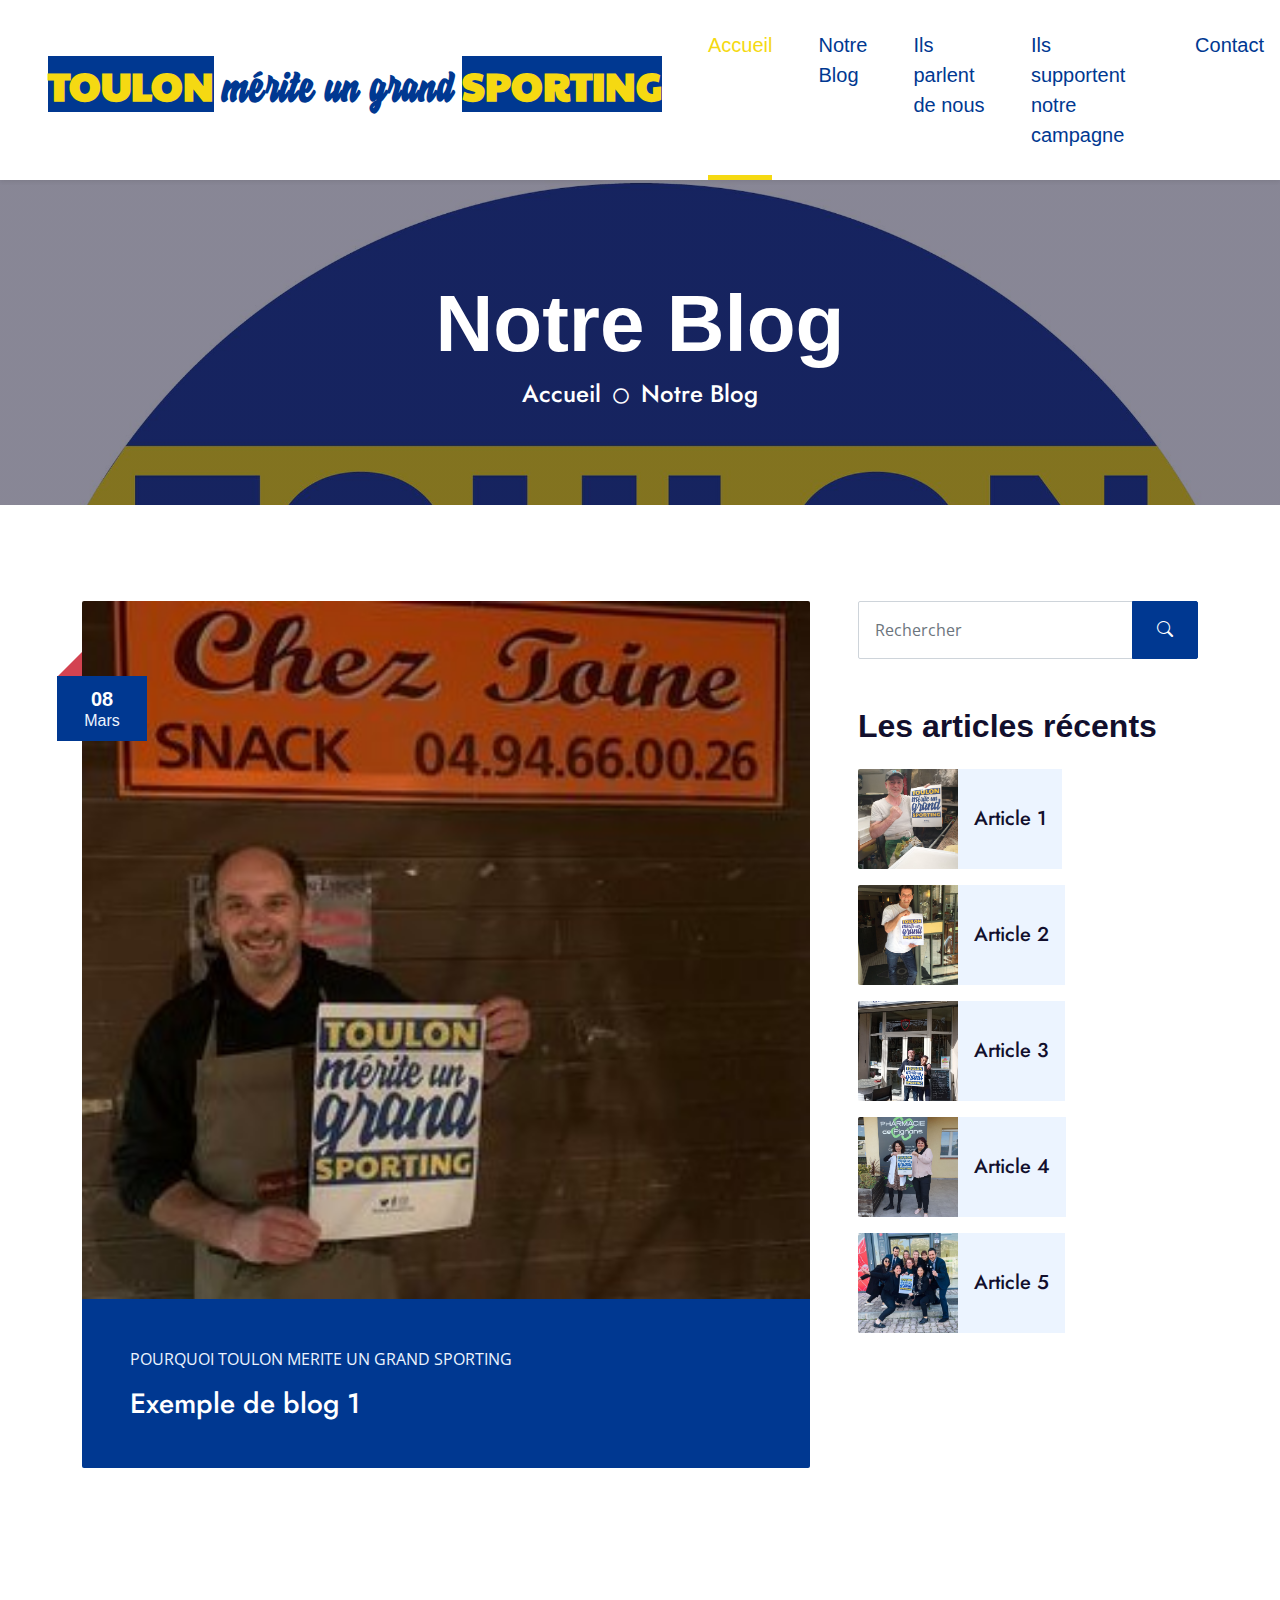
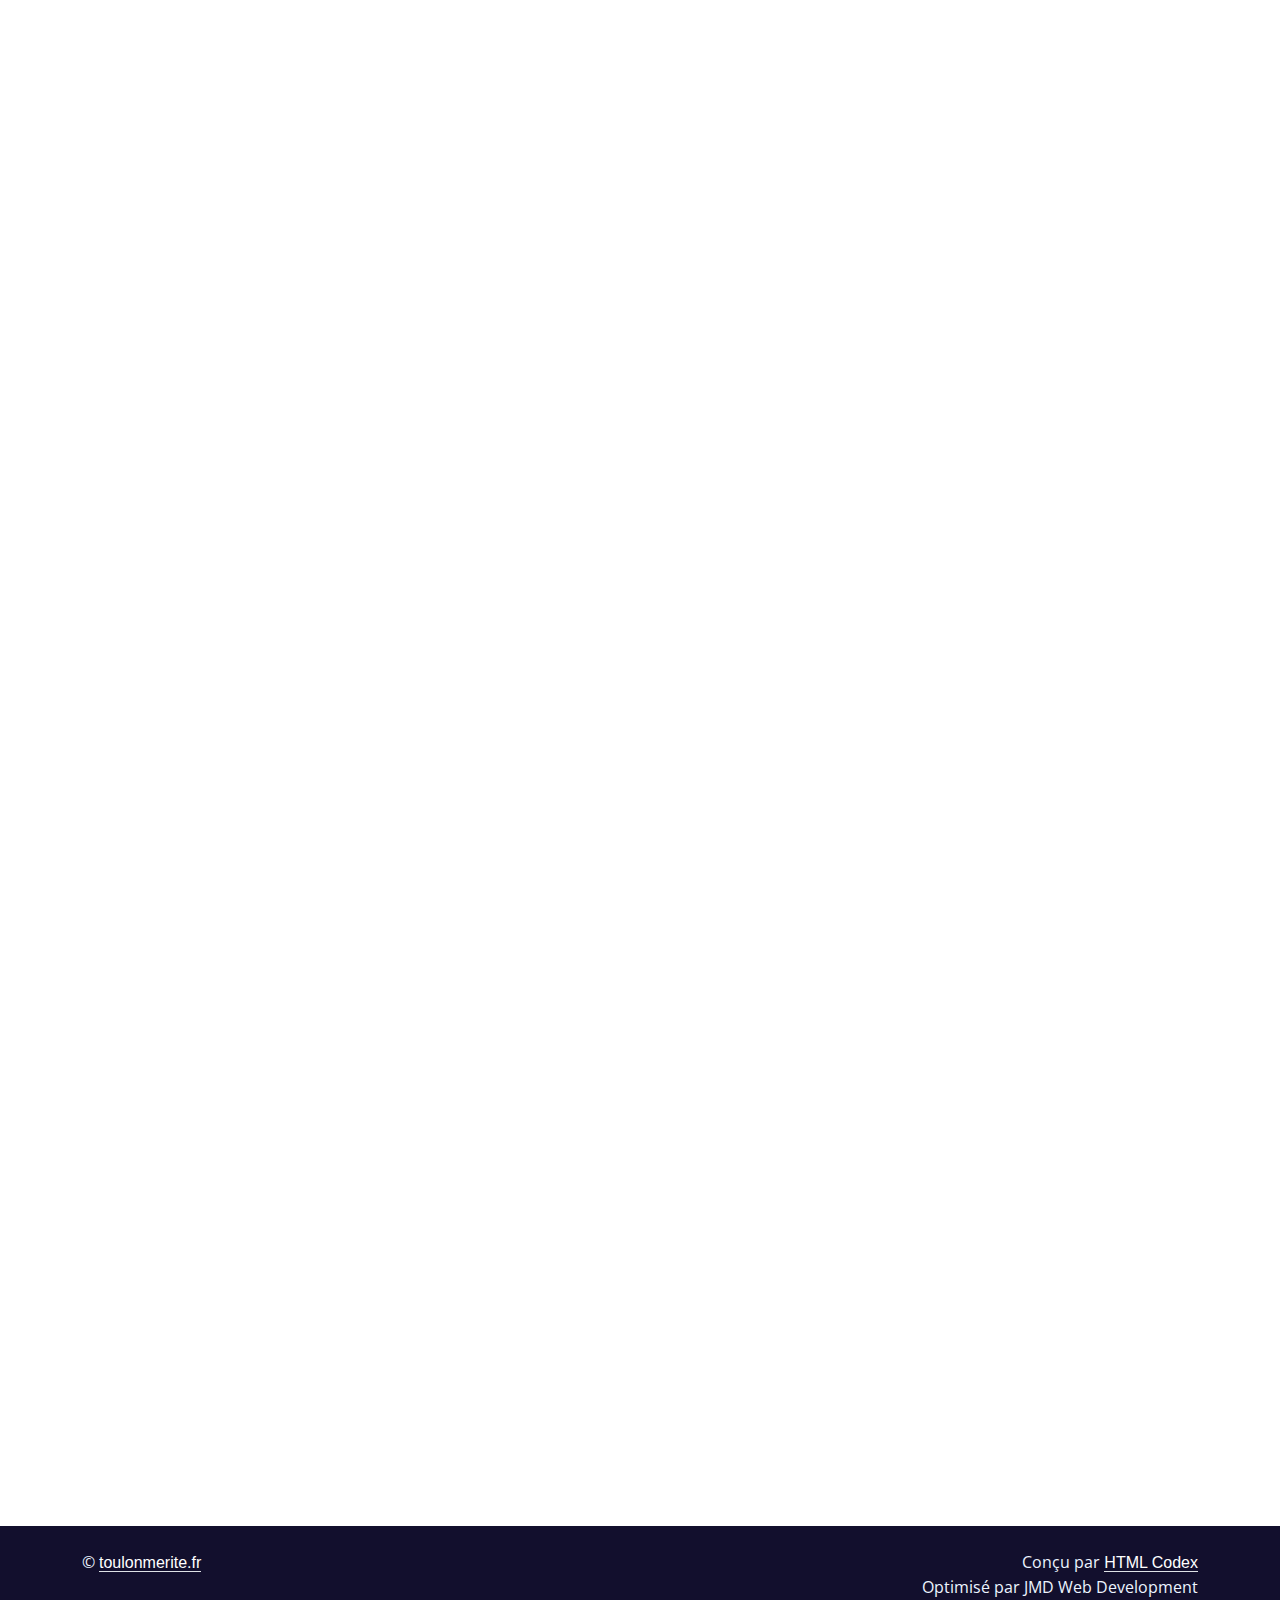
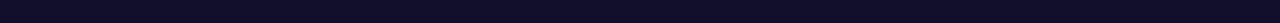
==== cctv-website-template/blog.html @ 02093b47 "Setup Toulon Merite" ====
<!DOCTYPE html>
<html lang="en">

<head>
    <meta charset="utf-8">
    <title>Toulon mérite un grand Sporting</title>
    <meta content="width=device-width, initial-scale=1.0" name="viewport">
    <meta content="Free HTML Templates" name="keywords">
    <meta content="Free HTML Templates" name="description">

    <!-- Favicon -->
    <link href="img/favicon.ico" rel="icon">

    <!-- Google Web Fonts -->
    <link rel="preconnect" href="https://fonts.gstatic.com">
    <link href="https://fonts.googleapis.com/css2?family=Jost:wght@500;600;700&family=Open+Sans:wght@400;600&display=swap" rel="stylesheet">
    <link rel="preconnect" href="https://fonts.googleapis.com"> <link rel="preconnect" href="https://fonts.gstatic.com" crossorigin>
    <link href="https://fonts.googleapis.com/css2?family=Paytone+One&display=swap" rel="stylesheet"> 

    <!-- Icon Font Stylesheet -->
    <link href="https://cdnjs.cloudflare.com/ajax/libs/font-awesome/5.10.0/css/all.min.css" rel="stylesheet">
    <link href="https://cdn.jsdelivr.net/npm/bootstrap-icons@1.4.1/font/bootstrap-icons.css" rel="stylesheet">
    <link href="lib/flaticon/font/flaticon.css" rel="stylesheet">
    <link href="lib/flaticon/font/stylesheet.css" rel="stylesheet">
    
    

    <!-- Libraries Stylesheet -->
    <link href="lib/owlcarousel/assets/owl.carousel.min.css" rel="stylesheet">
    <link href="lib/animate/animate.min.css" rel="stylesheet">

    <!-- Customized Bootstrap Stylesheet -->
    <link href="css/bootstrap.min.css" rel="stylesheet">

    <!-- Template Stylesheet -->
    <link href="css/style.css" rel="stylesheet">
</head>

<body>
    <!-- Navbar Start -->
    <nav class="navbar navbar-expand-lg bg-white navbar-light shadow-sm py-3 py-lg-0 px-3 px-lg-0">
        <a href="index.html" class="navbar-brand ms-lg-5">
            <h1 class="title-header"><span class="title-header-secondary">TOULON</span> <span id="title-header-spacing">mérite un grand</span> <span class="title-header-secondary">SPORTING</span></h1>
        </a>
        <button class="navbar-toggler" type="button" data-bs-toggle="collapse" data-bs-target="#navbarCollapse">
            <span class="navbar-toggler-icon"></span>
        </button>
        <div class="collapse navbar-collapse" id="navbarCollapse">
            <div class="navbar-nav ms-auto py-0">
                <a href="index.html" class="nav-item nav-link active">Accueil</a>
                <a href="blog.html" class="nav-item nav-link">Notre Blog</a>
                <a href="service.html" class="nav-item nav-link">Ils parlent de nous</a>
                <a href="service.html" class="nav-item nav-link">Ils supportent notre campagne</a>
                <!-- <div class="nav-item dropdown">
                    <a href="#" class="nav-link dropdown-toggle" data-bs-toggle="dropdown">Pages</a>
                    <div class="dropdown-menu m-0">
                        <a href="price.html" class="dropdown-item">Pricing Plan</a>
                        <a href="blog.html" class="dropdown-item">Blog Grid</a>
                        <a href="detail.html" class="dropdown-item">Blog Detail</a>
                        <a href="team.html" class="dropdown-item">The Team</a>
                        <a href="testimonial.html" class="dropdown-item">Testimonial</a>
                    </div>
                </div> -->
                <a href="contact.html" class="nav-item nav-link">Contact</a>
                <!-- <a href="tel:+123456789" class="nav-item nav-link nav-contact bg-secondary text-white px-5 ms-lg-5"><i class="bi bi-telephone-outbound me-2"></i>+123 456 789</a> -->
            </div>
        </div>
    </nav>
    <!-- Navbar End -->


    <!-- Hero Start -->
    <div class="container-fluid bg-primary p-5 hero-header mb-5">
        <div class="row py-5">
            <div class="col-12 text-center">
                <h1 class="display-1 text-white animated zoomIn">Notre Blog</h1>
                <a href="/index.html" class="h4 text-white">Accueil</a>
                <i class="far fa-circle text-white px-2"></i>
                <a href="blog.html" class="h4 text-white">Notre Blog</a>
            </div>
        </div>
    </div>
    <!-- Hero End -->


    <!-- Blog Start -->
    <div class="container py-5 wow fadeInUp" data-wow-delay="0.1s">
        <div class="row g-5">
            <!-- Blog list Start -->
            <div class="col-lg-8">
                <div class="row g-5">
                    <div class="col-12 wow slideInUp" data-wow-delay="0.1s">
                        <div class="blog-item">
                            <div class="position-relative">
                                <img class="img-fluid w-100 rounded-top" src="img/blog-1.jpg" alt="">
                                <div class="blog-date">
                                    <h5 class="text-white fw-bold mb-0">08</h5>
                                    <h6 class="text-light mb-0">Mars</h6>
                                </div>
                            </div>
                            <div class="blog-background rounded-bottom p-5">
                                <div class="d-flex mb-3">
                                    <!-- <span class="text-light text-uppercase">Admin</span>
                                    <span class="text-light px-2">|</span> -->
                                    <span class="text-light text-uppercase">Pourquoi Toulon merite un grand sporting</span>
                                </div>
                                <a class="h3 m-0 text-white" href="detail.html">Exemple de blog 1</a>
                            </div>
                        </div>
                    </div>
                    <div class="col-12 wow slideInUp" data-wow-delay="0.1s">
                        <div class="blog-item">
                            <div class="position-relative">
                                <img class="img-fluid w-100 rounded-top" src="img/blog-2.jpg" alt="">
                                <div class="blog-date">
                                    <h5 class="text-white fw-bold mb-0">01</h5>
                                    <h6 class="text-light mb-0">Mars</h6>
                                </div>
                            </div>
                            <div class="blog-background rounded-bottom p-5">
                                <div class="d-flex mb-3">
                                    <!-- <span class="text-light text-uppercase">Admin</span>
                                    <span class="text-light px-2">|</span> -->
                                    <span class="text-light text-uppercase">Quels sont les solutions ? </span>
                                </div>
                                <a class="h3 m-0 text-white" href="">Exemple de blog 2</a>
                            </div>
                        </div>
                    </div>
                    <!-- <div class="col-12 wow slideInUp" data-wow-delay="0.1s">
                        <div class="blog-item">
                            <div class="position-relative">
                                <img class="img-fluid w-100 rounded-top" src="img/blog-1.jpg" alt="">
                                <div class="blog-date">
                                    <h5 class="text-white fw-bold mb-0">01</h5>
                                    <h6 class="text-light mb-0">January</h6>
                                </div>
                            </div>
                            <div class="bg-primary rounded-bottom p-5">
                                <div class="d-flex mb-3">
                                    <span class="text-light text-uppercase">Admin</span>
                                    <span class="text-light px-2">|</span>
                                    <span class="text-light text-uppercase">Web Design</span>
                                </div>
                                <a class="h3 m-0 text-white" href="">Kasd dolor lorem sit justo rebum stet justo elitr dolor amet sit</a>
                            </div>
                        </div>
                    </div> -->
                    <div class="col-12 wow slideInUp" data-wow-delay="0.1s">
                        <nav aria-label="Page navigation">
                          <ul class="pagination pagination-lg m-0">
                            <li class="page-item disabled">
                              <a class="page-link rounded-0" href="#" aria-label="Previous">
                                <span aria-hidden="true"><i class="bi bi-arrow-left"></i></span>
                              </a>
                            </li>
                            <li class="page-item active"><a class="page-link" href="#">1</a></li>
                            <li class="page-item"><a class="page-link" href="#">2</a></li>
                            <li class="page-item"><a class="page-link" href="#">3</a></li>
                            <li class="page-item">
                              <a class="page-link rounded-0" href="#" aria-label="Next">
                                <span aria-hidden="true"><i class="bi bi-arrow-right"></i></span>
                              </a>
                            </li>
                          </ul>
                        </nav>
                    </div>
                </div>
            </div>
            <!-- Blog list End -->

            <!-- Sidebar Start -->
            <div class="col-lg-4">
                <!-- Search Form Start -->
                <div class="mb-5">
                    <div class="input-group">
                        <input type="text" class="form-control p-3" placeholder="Rechercher">
                        <button class="btn btn-primary px-4"><i class="bi bi-search"></i></button>
                    </div>
                </div>
                <!-- Search Form End -->

                <!-- Category Start -->
                <!-- <div class="mb-5">
                    <h2 class="mb-4">Categories</h2>
                    <div class="d-flex flex-column justify-content-start">
                        <a class="h5 bg-light rounded py-2 px-3 mb-2" href="#"><i class="bi bi-arrow-right me-2"></i>Web Design</a>
                        <a class="h5 bg-light rounded py-2 px-3 mb-2" href="#"><i class="bi bi-arrow-right me-2"></i>Web Development</a>
                        <a class="h5 bg-light rounded py-2 px-3 mb-2" href="#"><i class="bi bi-arrow-right me-2"></i>Web Development</a>
                        <a class="h5 bg-light rounded py-2 px-3 mb-2" href="#"><i class="bi bi-arrow-right me-2"></i>Keyword Research</a>
                        <a class="h5 bg-light rounded py-2 px-3 mb-2" href="#"><i class="bi bi-arrow-right me-2"></i>Email Marketing</a>
                    </div>
                </div> -->
                <!-- Category End -->

                <!-- Recent Post Start -->
                <div class="mb-5">
                    <h2 class="mb-4">Les articles récents</h2>
                    <div class="d-flex rounded overflow-hidden mb-3">
                        <img class="img-fluid" src="img/Supporter 8.jpg" style="width: 100px; height: 100px; object-fit: cover;" alt="">
                        <a href="" class="h5 d-flex align-items-center bg-light px-3 mb-0">Article 1
                        </a>
                    </div>
                    <div class="d-flex rounded overflow-hidden mb-3">
                        <img class="img-fluid" src="img/Supporter 9.jpg" style="width: 100px; height: 100px; object-fit: cover;" alt="">
                        <a href="" class="h5 d-flex align-items-center bg-light px-3 mb-0">Article 2
                        </a>
                    </div>
                    <div class="d-flex rounded overflow-hidden mb-3">
                        <img class="img-fluid" src="img/Supporter 10.jpg" style="width: 100px; height: 100px; object-fit: cover;" alt="">
                        <a href="" class="h5 d-flex align-items-center bg-light px-3 mb-0">Article 3
                        </a>
                    </div>
                    <div class="d-flex rounded overflow-hidden mb-3">
                        <img class="img-fluid" src="img/Supporter 11.jpg" style="width: 100px; height: 100px; object-fit: cover;" alt="">
                        <a href="" class="h5 d-flex align-items-center bg-light px-3 mb-0">Article 4
                        </a>
                    </div>
                    <div class="d-flex rounded overflow-hidden mb-3">
                        <img class="img-fluid" src="img/Supporter 12.jpg" style="width: 100px; height: 100px; object-fit: cover;" alt="">
                        <a href="" class="h5 d-flex align-items-center bg-light px-3 mb-0">Article 5
                        </a>
                    </div>
                </div>
                <!-- Recent Post End -->

               

                <!-- Tags Start -->
                <!-- <div class="mb-5">
                    <h2 class="mb-4">Tag Cloud</h2>
                    <div class="d-flex flex-wrap m-n1">
                        <a href="" class="btn btn-light m-1">Design</a>
                        <a href="" class="btn btn-light m-1">Development</a>
                        <a href="" class="btn btn-light m-1">Marketing</a>
                        <a href="" class="btn btn-light m-1">SEO</a>
                        <a href="" class="btn btn-light m-1">Writing</a>
                        <a href="" class="btn btn-light m-1">Consulting</a>
                        <a href="" class="btn btn-light m-1">Design</a>
                        <a href="" class="btn btn-light m-1">Development</a>
                        <a href="" class="btn btn-light m-1">Marketing</a>
                        <a href="" class="btn btn-light m-1">SEO</a>
                        <a href="" class="btn btn-light m-1">Writing</a>
                        <a href="" class="btn btn-light m-1">Consulting</a>
                    </div>
                </div> -->
                <!-- Tags End -->

               
            </div>
            <!-- Sidebar End -->
        </div>
    </div>
    <!-- Blog End -->


    <!-- Footer Start -->
    <div class="container-fluid bg-dark text-light mt-5 py-5 wow fadeInUp" data-wow-delay="0.1s">
        <div class="container pt-5">
            <div class="row g-5">
                <div class="col-lg-3 col-md-6">
                    <h3 class="text-white mb-4">Les liens utiles</h3>
                    <div class="d-flex flex-column justify-content-start">
                        <a class="text-light mb-2" href="#"><i class="bi bi-arrow-right title-media me-2"></i>Accueil</a>
                        <a class="text-light mb-2" href="#"><i class="bi bi-arrow-right title-media me-2"></i>Notre Blog</a>
                        <a class="text-light mb-2" href="#"><i class="bi bi-arrow-right title-media me-2"></i>Ils parlent de nous</a>
                        <a class="text-light mb-2" href="#"><i class="bi bi-arrow-right title-media me-2"></i>Ils supportent notre campagne</a>
                        <a class="text-light" href="#"><i class="bi bi-arrow-right title-media me-2"></i>Nous contacter</a>
                    </div>
                </div>
                
                <div class="col-lg-3 col-md-6">
                    <h3 class="text-white mb-4">Contact</h3>
                    <!-- <p class="mb-2"><i class="bi bi-geo-alt title-media me-2"></i>123 Street, New York, USA</p> -->
                    <p class="mb-2"><i class="bi bi-envelope-open title-media me-2"></i>contact@toulonmerite.fr</p>
                    <!-- <p class="mb-0"><i class="bi bi-telephone title-media me-2"></i>+012 345 67890</p> -->
                </div>
                <div class="col-lg-3 col-md-6">
                    <h3 class="text-white mb-4">Nous suivre</h3>
                    <div class="d-flex">
                        <!-- <a class="btn btn-lg btn-primary btn-lg-square rounded me-2" href="#"><i class="fab fa-twitter fw-normal"></i></a> -->
                        <a class="btn btn-lg btn-primary btn-lg-square rounded me-2" href="https://www.facebook.com/toulonmeriteungrandsporting"><i class="fab fa-facebook-f fw-normal"></i></a>
                        <!-- <a class="btn btn-lg btn-primary btn-lg-square rounded me-2" href="#"><i class="fab fa-linkedin-in fw-normal"></i></a> -->
                        <a class="btn btn-lg btn-primary btn-lg-square rounded" href="https://www.instagram.com/toulonmerite/"><i class="fab fa-instagram fw-normal"></i></a>
                    </div>
                </div>
                <!-- <div class="col-12">
                    <form class="mx-auto" style="max-width: 600px;">
                        <div class="input-group">
                            <input type="text" class="form-control border-white p-3" placeholder="Your Email">
                            <button class="btn btn-primary px-4">Sign Up</button>
                        </div>
                    </form>
                </div> -->
            </div>
        </div>
    </div>
    <div class="container-fluid footer-background text-light py-4">
        <div class="container">
            <div class="row g-5">
                <div class="col-md-6 text-center text-md-start">
                    <p class="mb-md-0">&copy; <a class="text-white border-bottom" href="#">toulonmerite.fr</a></p>
                </div>
                <div class="col-md-6 text-center text-md-end">
                    <p class="mb-0">Conçu par <a class="text-white border-bottom" href="https://htmlcodex.com">HTML Codex</a></p>
                    <p class="mb-0">Optimisé par JMD Web Development</p>
                </div>
            </div>
        </div>
    </div>
    <!-- Footer End -->


    <!-- Back to Top -->
    <a href="#" class="btn btn-lg btn-secondary btn-lg-square rounded back-to-top"><i class="bi bi-arrow-up"></i></a>


    <!-- JavaScript Libraries -->
    <script src="https://code.jquery.com/jquery-3.4.1.min.js"></script>
    <script src="https://cdn.jsdelivr.net/npm/bootstrap@5.0.0/dist/js/bootstrap.bundle.min.js"></script>
    <script src="lib/wow/wow.min.js"></script>
    <script src="lib/easing/easing.min.js"></script>
    <script src="lib/waypoints/waypoints.min.js"></script>
    <script src="lib/owlcarousel/owl.carousel.min.js"></script>

    <!-- Template Javascript -->
    <script src="js/main.js"></script>
</body>

</html>
---- cctv-website-template/lib/flaticon/font/flaticon.css ----
@font-face {
    font-family: "flaticon";
    src: url("./flaticon.ttf?7ecca773380623aac2649a7edcc0a3f2") format("truetype"),
url("./flaticon.woff?7ecca773380623aac2649a7edcc0a3f2") format("woff"),
url("./flaticon.woff2?7ecca773380623aac2649a7edcc0a3f2") format("woff2"),
url("./flaticon.eot?7ecca773380623aac2649a7edcc0a3f2#iefix") format("embedded-opentype"),
url("./flaticon.svg?7ecca773380623aac2649a7edcc0a3f2#flaticon") format("svg");
}

i[class^="flaticon-"]:before, i[class*=" flaticon-"]:before {
    font-family: flaticon !important;
    font-style: normal;
    font-weight: normal !important;
    font-variant: normal;
    text-transform: none;
    line-height: 1;
    -webkit-font-smoothing: antialiased;
    -moz-osx-font-smoothing: grayscale;
}

.flaticon-security-system:before {
    content: "\f101";
}
.flaticon-cctv:before {
    content: "\f102";
}
.flaticon-socket:before {
    content: "\f103";
}
.flaticon-setup:before {
    content: "\f104";
}
.flaticon-surveillance:before {
    content: "\f105";
}
.flaticon-recorder:before {
    content: "\f106";
}
.flaticon-wireless:before {
    content: "\f107";
}
.flaticon-ip-camera:before {
    content: "\f108";
}
.flaticon-double:before {
    content: "\f109";
}
.flaticon-camera:before {
    content: "\f10a";
}
---- cctv-website-template/lib/flaticon/font/stylesheet.css ----
﻿/* @font-face kit by Fonts2u (https://fonts2u.com) */ @font-face {font-family:"Hoodson Script Free Demo Regular";src:url("Hoodson_free_font_.eot?") format("eot"),url("Hoodson_free_font_.woff") format("woff"),url("Hoodson_free_font_.ttf") format("truetype"),url("Hoodson_free_font_.svg#HoodsonScriptFreeDemo-Regular") format("svg");font-weight:normal;font-style:normal;}
@font-face {font-family:"Europa Light";src:url("/lib/flaticon/font/europa-light-webfont.ttf") format("truetype");font-weight:normal;font-style:normal;}
---- cctv-website-template/css/style.css ----
/********** Template CSS **********/
:root {
    --primary: #F5D912;
    --secondary: #003891;
    --light: #ECF4FF;
    --dark: #120F2D;
}

@font-face {font-family:"Hoodson Script Free Demo Regular";
    src:url("/lib/flaticon/font/Hoodson_free_font_.eot") format("eot"),
    url("/lib/flaticon/font/Hoodson_free_font_.woff") format("woff"),
    url("/lib/flaticon/font/Hoodson_free_font_.ttf") format("truetype"),
    url("/lib/flaticon/font/Hoodson_free_font_.svg") format("svg");
    font-weight:normal;font-style:normal;}
   

[class^=flaticon-]:before,
[class*=" flaticon-"]:before,
[class^=flaticon-]:after,
[class*=" flaticon-"]:after {
    font-size: inherit;
    margin-left: 0;
}

.testimonial-display {
    display: flex;
    justify-content: space-between;
    margin-bottom: 30px;
    flex-wrap: wrap;
}
.testimonial-display-width {
    width: 33%;
    margin-top: 25px;
}
.testimonial-display-img{
    object-fit: cover;
    object-position: top;
}

h1,
h2,
.font-weight-bold {
    font-weight: 700 !important;
    font-family: 'Europa Light', sans-serif;
}

h3,
h4,
.font-weight-semi-bold {
    font-weight: 600 !important;
    font-family: 'Europa Light', sans-serif;
}

h5,
h6,
.font-weight-medium {
    font-weight: 500 !important;
    font-family: 'Europa Light', sans-serif;
}
a,
.title-media {
    color: var(--secondary);
    font-family: 'Europa Light', sans-serif;
}

.btn {
    font-family: 'Europa Light', sans-serif;
    font-weight: 600;
    transition: .5s;
}

.btn-primary,
.btn-secondary,
.blog-background {
    background: var(--secondary);
    border-color: var(--secondary);
}

.blog-background:hover {
    background-color: var(--primary);
    color: var(--secondary);
    
}

.btn-primary,
.btn-secondary,
.btn-primary:hover,
.btn-secondary:hover {
    color: #FFFFFF;
}

.btn-primary:hover,
.btn-secondary:hover {
    background: var(--primary);
    border-color: var(--primary);
}

 
.btn-square {
    width: 36px;
    height: 36px;
}

.btn-sm-square {
    width: 28px;
    height: 28px;
}

.btn-lg-square {
    width: 46px;
    height: 46px;
}

.btn-square,
.btn-sm-square,
.btn-lg-square {
    padding-left: 0;
    padding-right: 0;
    text-align: center;
}

.back-to-top {
    position: fixed;
    display: none;
    right: 45px;
    bottom: 45px;
    z-index: 99;
}

.navbar-light .navbar-nav .nav-link {
    font-family: 'Europa Light', sans-serif;
    position: relative;
    margin-left: 30px;
    margin-right: 1rem;
    padding: 30px 0;
    font-size: 20px;
    font-weight: 500;
    color: var(--secondary);
    outline: none;
    transition: .5s;
}

.sticky-top.navbar-light .navbar-nav .nav-link {
    padding: 20px 0;
   
}

.navbar-light .navbar-nav .nav-link:hover,
.navbar-light .navbar-nav .nav-link.active {
    color: var(--primary);
    /* background: var(--secondary); */
}

.title-header {
    color: var(--secondary);
    /* background: #1a3892; */
    font-family: 'Hoodson Script Free Demo Regular', sans-serif;
     }
    
#title-header-spacing{
    letter-spacing: 2px;
}

.title-header-secondary {
    background: var(--secondary);
    color: var(--primary);
    font-family: 'Paytone One', sans-serif;
    /* letter-spacing: 3px; */
}

.footer-background {
    background: #120F2D;
}

@media (min-width: 992px) {
    .navbar-light .navbar-nav .nav-link::before {
        position: absolute;
        content: "";
        width: 0;
        height: 5px;
        bottom: 0;
        left: 50%;
        background: var(--primary);
        transition: .5s;
    }

    .navbar-light .navbar-nav .nav-link:hover::before,
    .navbar-light .navbar-nav .nav-link.active::before {
        width: 100%;
        left: 0;
    }

    .navbar-light .navbar-nav .nav-link.nav-contact::before {
        display: none;
    }
}

@media (max-width: 991.98px) {
    .navbar-light .navbar-nav .nav-link  {
        margin-left: 0;
        padding: 10px 0;
    }
    
}

.carousel-caption {
    top: 0;
    left: 0;
    right: 0;
    bottom: 0;
    background: rgba(18, 15, 45, .5);
    z-index: 1;
}

@media (max-width: 576px) {
    .carousel-caption h5 {
        font-size: 14px;
        font-weight: 500 !important;
    }

    .carousel-caption h1 {
        font-size: 30px;
        font-weight: 600 !important;
    }

    .title-header {
        display: grid;
    }

    .logo{
        display: none   ;
    }
    .testimonial-display-width {
        width: 100%;
        margin-top: 25px;
    }
}

@media (min-width: 320px) and (max-width: 767px){

    .testimonial-display-width {
        width: 100%;
        margin-top: 25px;
    }
}

@media (min-width: 768px) and (max-width: 1020px){

    .testimonial-display-width {
        width: 50%;
        margin-top: 25px;
    }
}
@media (min-width: 1021px) {

    .testimonial-display-width {
        width: 33%;
        margin-top: 25px;
    }
}


.carousel-control-prev,
.carousel-control-next {
    width: 10%;
}

.carousel-control-prev-icon,
.carousel-control-next-icon {
    width: 3rem;
    height: 3rem;
}

.carousel-indicators {
    align-items: flex-end;
}

.carousel-indicators [data-bs-target] {
    width: 5px;
    height: 25px;
}

.carousel-indicators .active {
    height: 45px;
}

.hero-header {
    background: linear-gradient(rgba(18, 15, 45, .5), rgba(18, 15, 45, .5)), url(../img/ToulonMerite_Icon.jpg) top right no-repeat;
    background-size: cover;
}

.service-item div {
    z-index: 1;
}

.service-item div::after {
    position: absolute;
    content: "";
    width: 0;
    height: 100%;
    top: 0;
    left: 0;
    border-radius: 2px 2px 0 0;
    transition: .5s;
    z-index: -1;
}

.service-item div:hover::after {
    width: 100%;
    background: var(--secondary);
    border-bottom: #f4d812;
}

.service-item * {
    transition: .5s;
}

.service-item:hover * {
    color: var(--light) !important;
}

.bg-offer {
    background: linear-gradient(rgba(18, 15, 45, .5), rgba(18, 15, 45, .5)), url(../img/carousel-2.jpg) top right no-repeat;
    background-size: cover;
}

.testimonial-carousel .owl-dots {
    height: 45px;
    margin-top: 5px;
    display: flex;
    align-items: flex-end;
    justify-content: center;
}

.testimonial-carousel .owl-dot {
    position: relative;
    display: inline-block;
    margin: 0 5px;
    width: 5px;
    height: 25px;
    background: #DDDDDD;
    transition: .5s;
}

.testimonial-carousel .owl-dot.active {
    height: 45px;
    background: var(--primary);
}

.testimonial-carousel .owl-item .testimonial-text,
.testimonial-carousel .owl-item .testimonial-text * {
    transition: .5s;
}

.testimonial-carousel .owl-item.center .testimonial-text {
    background: var(--primary) !important;
}

.testimonial-carousel .owl-item.center .testimonial-text * {
    color: #FFFFFF !important;
}



.blog-date {
    position: absolute;
    width: 90px;
    height: 65px;
    top: 75px;
    left: -25px;
    display: flex;
    align-items: center;
    justify-content: center;
    flex-direction: column;
    background: var(--secondary);
}

.blog-date::after {
    position: absolute;
    content: "";
    width: 0;
    height: 0;
    top: -25px;
    left: 0;
    border: 13px solid;
    border-color: transparent #D34351 #D34351 transparent;
    z-index: -1;
}
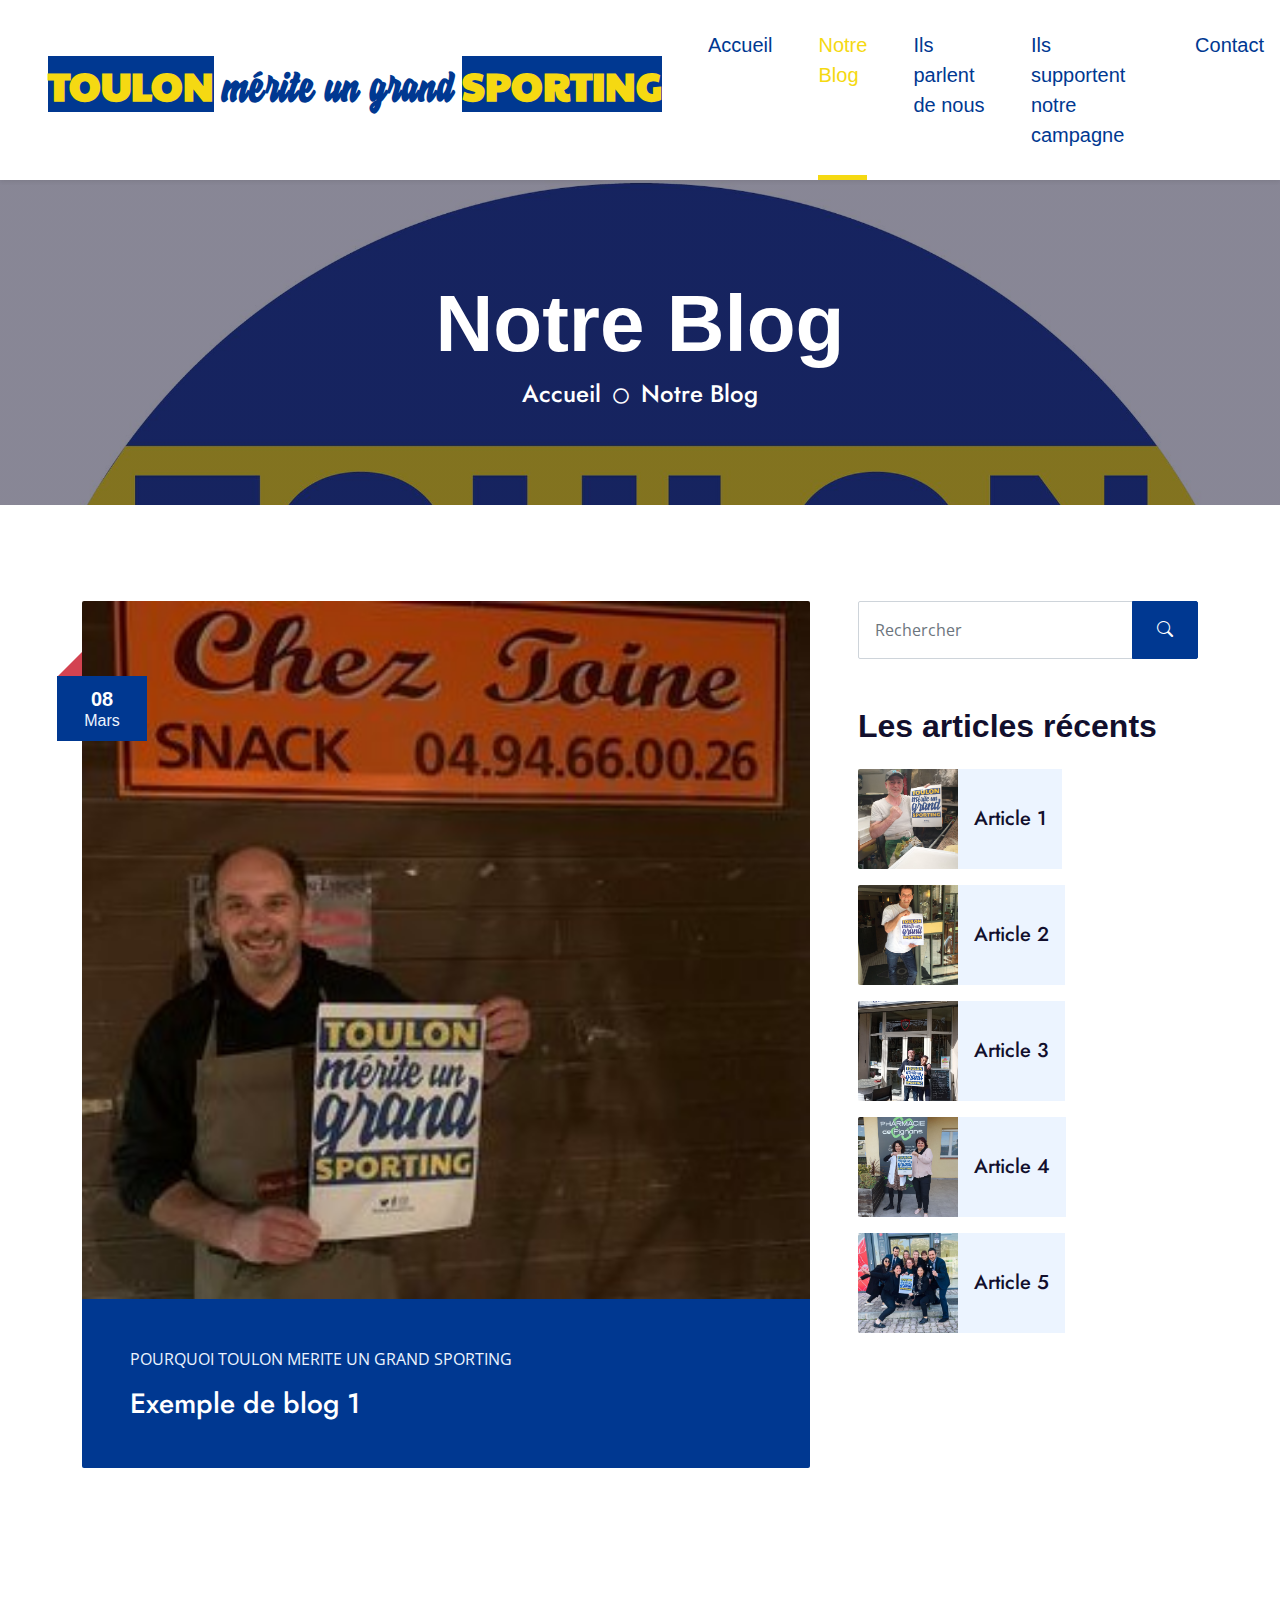
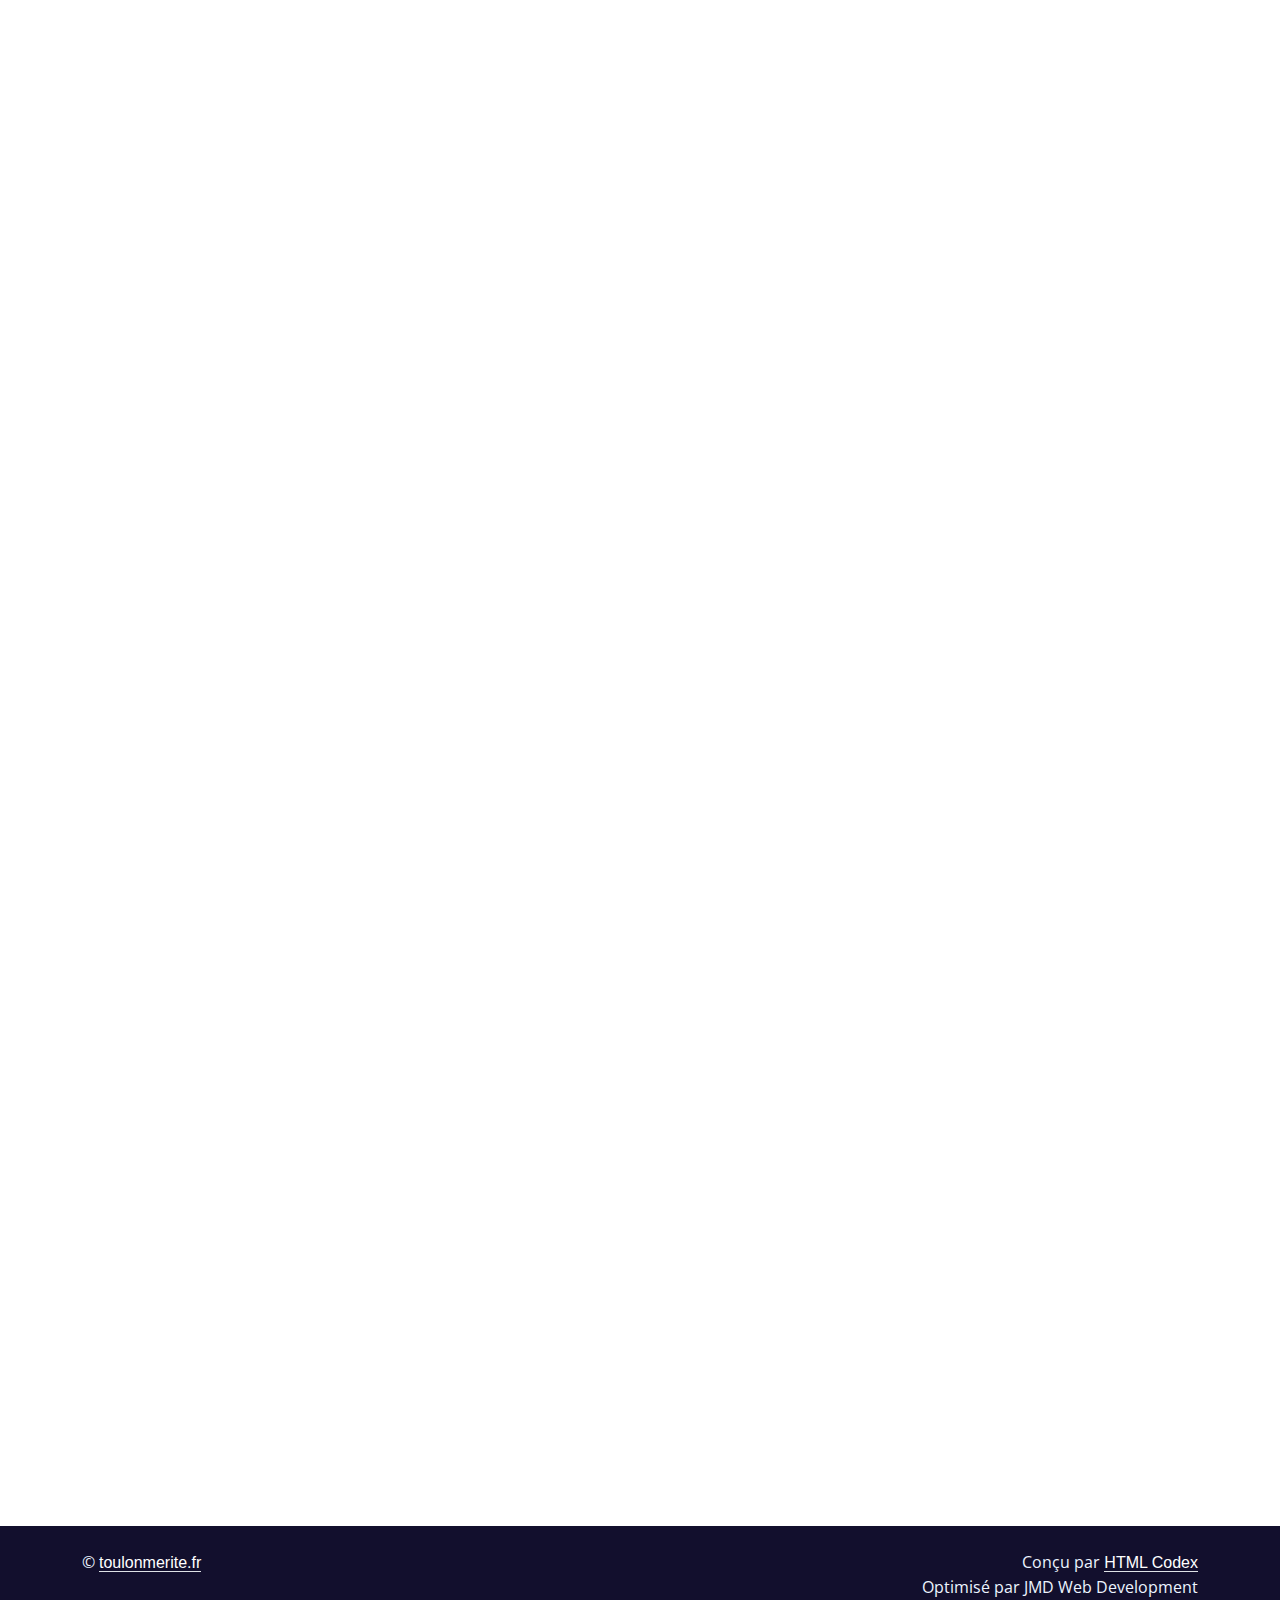
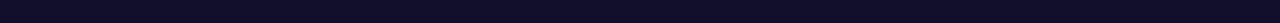
==== commit 498c7e2a: "final exemple" ====
--- a/cctv-website-template/blog.html
+++ b/cctv-website-template/blog.html
@@ -47,10 +47,10 @@
         </button>
         <div class="collapse navbar-collapse" id="navbarCollapse">
             <div class="navbar-nav ms-auto py-0">
-                <a href="index.html" class="nav-item nav-link active">Accueil</a>
-                <a href="blog.html" class="nav-item nav-link">Notre Blog</a>
+                <a href="index.html" class="nav-item nav-link">Accueil</a>
+                <a href="blog.html" class="nav-item nav-link active">Notre Blog</a>
                 <a href="service.html" class="nav-item nav-link">Ils parlent de nous</a>
-                <a href="service.html" class="nav-item nav-link">Ils supportent notre campagne</a>
+                <a href="testimonial.html" class="nav-item nav-link">Ils supportent notre campagne</a>
                 <!-- <div class="nav-item dropdown">
                     <a href="#" class="nav-link dropdown-toggle" data-bs-toggle="dropdown">Pages</a>
                     <div class="dropdown-menu m-0">
--- a/cctv-website-template/css/style.css
+++ b/cctv-website-template/css/style.css
@@ -22,21 +22,6 @@
     margin-left: 0;
 }
 
-.testimonial-display {
-    display: flex;
-    justify-content: space-between;
-    margin-bottom: 30px;
-    flex-wrap: wrap;
-}
-.testimonial-display-width {
-    width: 33%;
-    margin-top: 25px;
-}
-.testimonial-display-img{
-    object-fit: cover;
-    object-position: top;
-}
-
 h1,
 h2,
 .font-weight-bold {
@@ -89,13 +74,16 @@
     color: #FFFFFF;
 }
 
-.btn-primary:hover,
+.btn-primary:hover {
+    background: var(--primary);
+    border-color: var(--primary);
+}
+
 .btn-secondary:hover {
     background: var(--primary);
     border-color: var(--primary);
 }
 
- 
 .btn-square {
     width: 36px;
     height: 36px;
@@ -171,6 +159,46 @@
 .footer-background {
     background: #120F2D;
 }
+
+/* The modal */
+.modal {
+    display: none; /* Hidden by default */
+    position: fixed; /* Stay in place */
+    z-index: 99; /* Sit on top */
+    left: 0;
+    top: 0;
+    width: 100%; /* Full width */
+    height: 100%; /* Full height */
+    overflow: auto; /* Enable scroll if needed */
+    background-color: rgba(0,0,0,0.4); /* Black w/ opacity */
+  }
+  
+  /* Modal Content */
+  .modal-content {
+    background-color: #fefefe;
+    margin: 15% auto; /* 15% from the top and centered */
+    padding: 20px;
+    border: 1px solid #888;
+    width: 50%;    /* Could be more or less, depending on screen size */
+    height: auto;
+
+  }
+  
+  /* Close Button */
+  .modal-close {
+    color: #aaa;
+    float: right;
+    font-size: 28px;
+    font-weight: bold;
+  }
+  
+  .modal-close:hover,
+  .modal-close:focus {
+    color: black;
+    text-decoration: none;
+    cursor: pointer;
+  }
+  
 
 @media (min-width: 992px) {
     .navbar-light .navbar-nav .nav-link::before {
@@ -230,35 +258,22 @@
     .logo{
         display: none   ;
     }
-    .testimonial-display-width {
-        width: 100%;
-        margin-top: 25px;
-    }
-}
-
-@media (min-width: 320px) and (max-width: 767px){
-
-    .testimonial-display-width {
-        width: 100%;
-        margin-top: 25px;
-    }
-}
-
-@media (min-width: 768px) and (max-width: 1020px){
-
-    .testimonial-display-width {
-        width: 50%;
-        margin-top: 25px;
-    }
-}
-@media (min-width: 1021px) {
-
-    .testimonial-display-width {
-        width: 33%;
-        margin-top: 25px;
-    }
-}
-
+
+    .modal-content {
+    background-color: #fefefe;
+    margin: 8% auto;
+    padding: 4px;
+    border: 1px solid #888;
+    width: 100%;
+    height: auto;
+    }
+    .mobile {
+        display: none;
+    }
+    .mobile-display {
+        display: inline;
+    }
+}
 
 .carousel-control-prev,
 .carousel-control-next {
@@ -359,8 +374,6 @@
 .testimonial-carousel .owl-item.center .testimonial-text * {
     color: #FFFFFF !important;
 }
-
-
 
 .blog-date {
     position: absolute;
